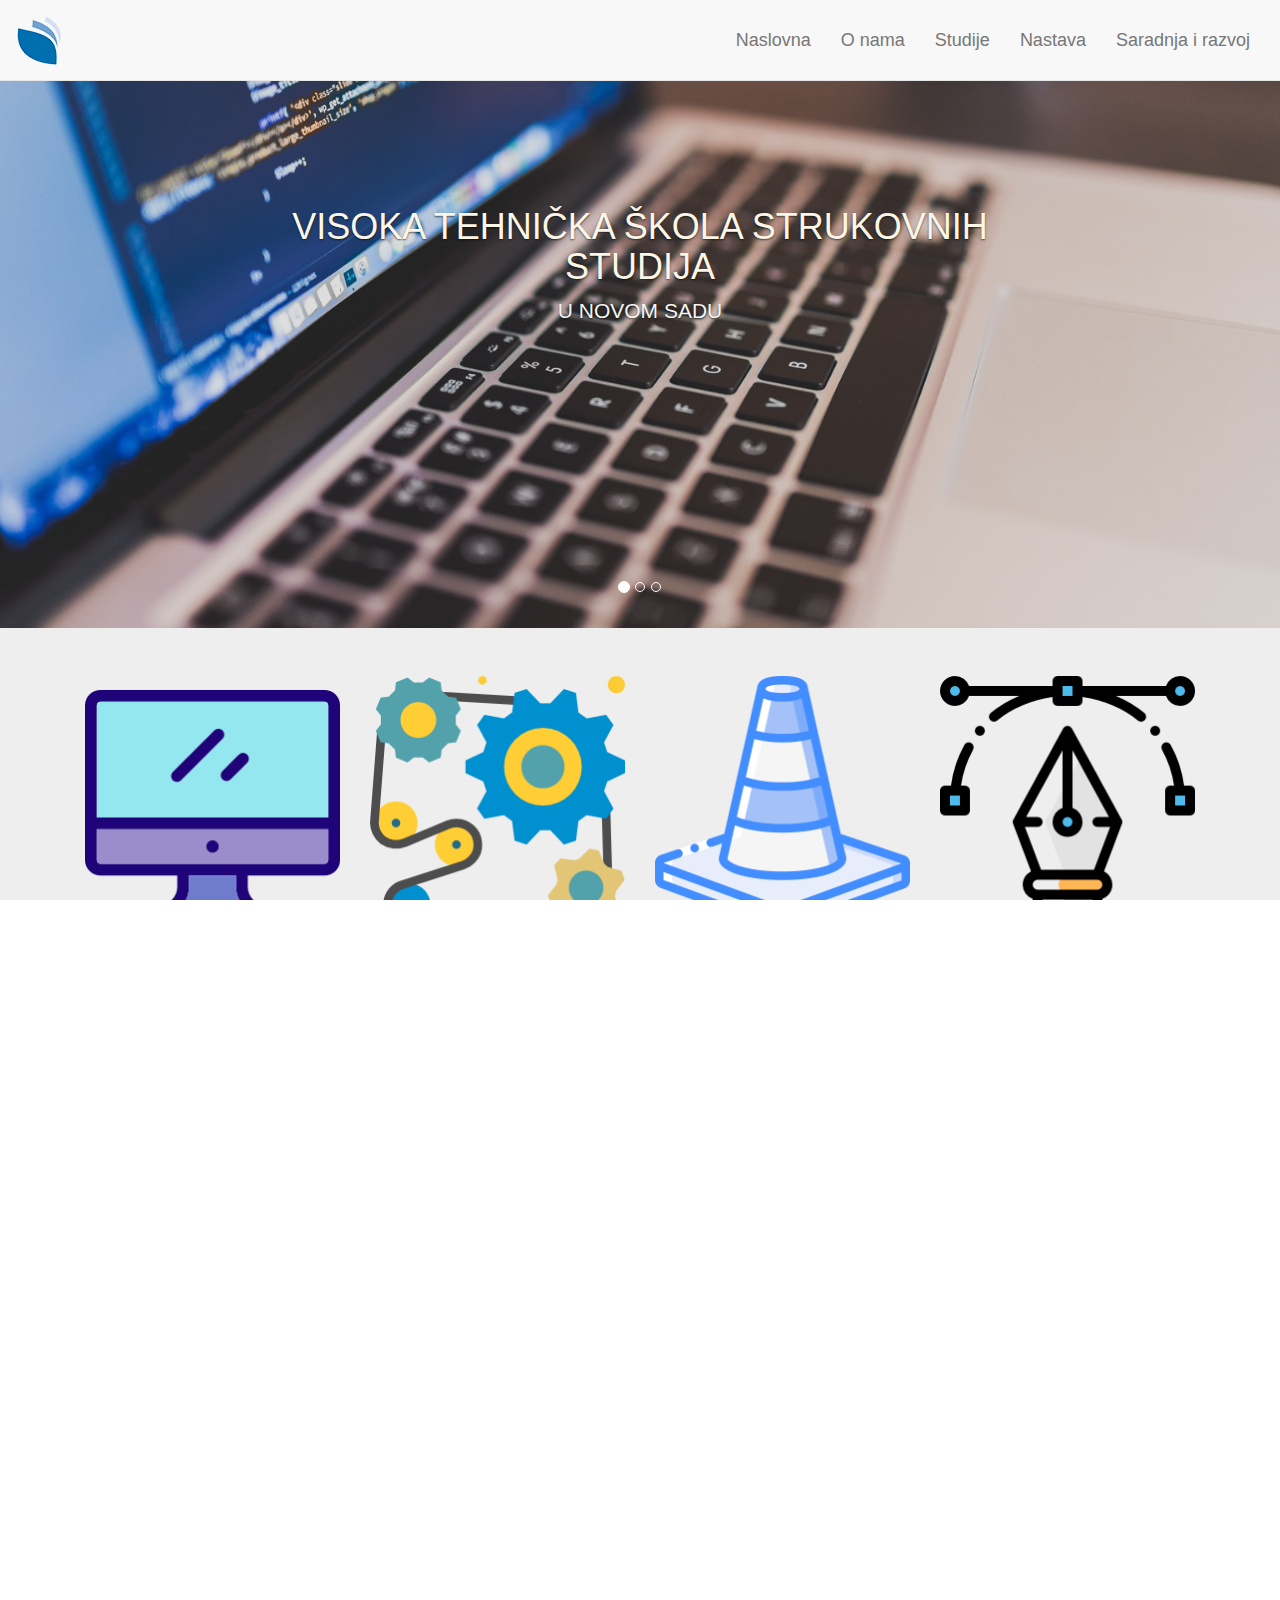
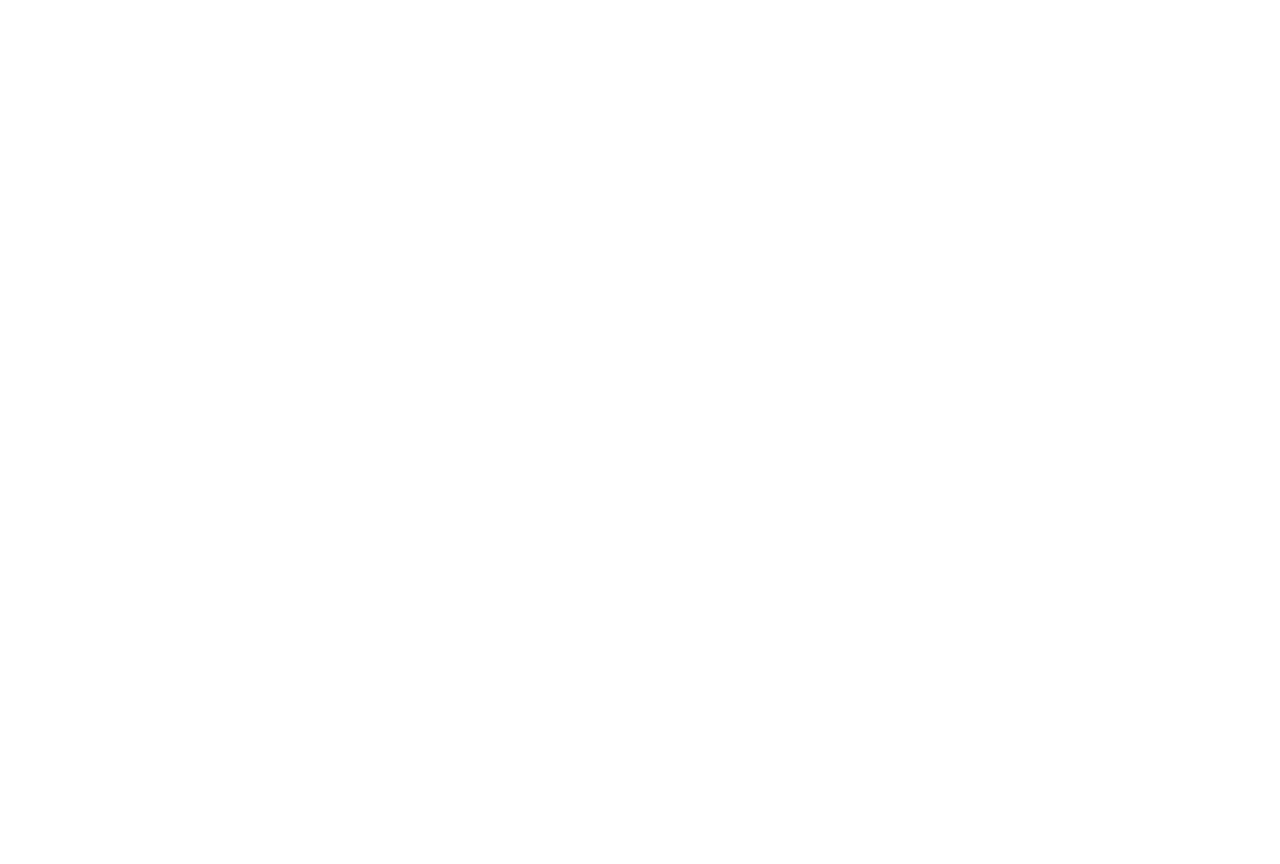
==== docs/index.html @ 1c55d351 "Fixed html tags for validation." ====
﻿<!DOCTYPE html>
<html lang="sr">
<head>
    <title>Visoka Tehnicka Skola</title>
    <meta name="viewport" content="width=device-width, initial-scale=1.0">
    <meta http-equiv="X-UA-Compatible" content="ie=edge">
    <link rel="icon" href="favicons/favicon.ico">
    <link rel="icon" type="image/png" href="favicons/favicon-32x32.png" sizes="32x32" />
    <link rel="icon" type="image/png" href="favicons/favicon-16x16.png" sizes="16x16" />
    <link rel="stylesheet" href="style.css">
    <link rel="stylesheet" href="https://maxcdn.bootstrapcdn.com/bootstrap/3.3.7/css/bootstrap.min.css">
    <link rel="stylesheet" href="https://cdnjs.cloudflare.com/ajax/libs/font-awesome/4.7.0/css/font-awesome.min.css">
    <link rel="stylesheet" href="https://use.fontawesome.com/releases/v5.7.2/css/all.css">
    <meta name="keywords" content="Visoka, tehnicka, skola, strukovnih, Studija, Novom Sadu, evakuacije, Orijentaciona, lorem, oprema">
    <meta name="description" content="Sve sto ste zeleli da znate o Visokoj tehnickoj skoli!">
</head>

<body>
<header>
    <nav class="navbar navbar-default navbar-fixed-top">
        <div class="container-fluid">
            <div class="navbar-header">
                <button type="button" class="navbar-toggle" data-toggle="collapse" data-target="#navbar-collapse-main">
                    <span class="sr-only">Iskljucen navbar</span>
                    <span class="icon-bar"></span>
                    <span class="icon-bar"></span>
                    <span class="icon-bar"></span>
                </button>
                <a class="navbar-brand" href="#"><img src="img/vts.png" alt="Vts logo"></a>
            </div>
            <div class="collapse navbar-collapse" id="navbar-collapse-main">
                <ul class="nav navbar-nav navbar-right">
                    <li><a href="#">Naslovna</a></li>
                    <li><a href="onama.html">O nama</a></li>
                    <li><a href="studije.html">Studije</a></li>
                    <li><a href="nastava.html">Nastava</a></li>
                    <li><a href="saradnja.html">Saradnja i razvoj</a></li>
                </ul>
            </div>
        </div>
    </nav>

    <div id="carousel-example-generic" class="carousel slide" data-ride="carousel">

        <ol class="carousel-indicators">
          <li data-target="#carousel-example-generic" data-slide-to="0" class="active"></li>
          <li data-target="#carousel-example-generic" data-slide-to="1"></li>
          <li data-target="#carousel-example-generic" data-slide-to="2"></li>
        </ol>

        <div class="carousel-inner" role="listbox">
            <div class="item active">
                <img src="img/pexi.jpg" class="hero" alt="Laptop with some code">
                <div class="carousel-caption">
                    <h1>visoka tehnička škola strukovnih studija</h1>
                    <p class="lead">u Novom Sadu</p>
                </div>
            </div>
            <div class="item">
                <img src="img/construction.jpeg" class="hero" alt="Construction work">
            </div>
            <div class="item">
                <img src="img/design.jpeg" class="hero" alt="Notebook with some text">
            </div>

        </div>
      </div>
</header>

<main>
<div class="jumbotron">
  <div class="container-fluid">
    <div class="row">
      <div class="col-lg-3 col-md-3 col-sm-6 col-xs-6">
        <a href="http://vtsns.edu.rs/elektrotehnicki-odsek/"><img src="img/monitor.png" class="img-responsive" alt="Monitor icon"></a>
      </div>
      <div class="col-lg-3 col-md-3 col-sm-6 col-xs-6">
        <a href="http://vtsns.edu.rs/masinski-odsek/"><img src="img/cogwheel.png" class="img-responsive" alt="Cogwheel icon"></a>
      </div>
      <div class="col-lg-3 col-md-3 col-sm-6 col-xs-6">
        <a href="http://vtsns.edu.rs/odsek-zastite/"><img src="img/cone.png" class="img-responsive" alt="Cone icon"></a>
      </div>
      <div class="col-lg-3 col-md-3 col-sm-6 col-xs-6 text-center">
        <a href="http://vtsns.edu.rs/graficki-odsek/"><img src="img/vector.png" class="img-responsive" alt="Pen icon"></a>
      </div>
    </div>
  </div>
</div>


<div class="container-fluid text-justify prvi">
    <div class="row">
      <div class="col-lg-6 col-md-4 col-sm-6 col-xs-12">
        <img src="img/radionica.png" class="img-responsive" alt="Radionica vts">
      </div>
      <div class="col-lg-6 col-md-8 col-sm-6 col-xs-12">
          <h3>Lorem ipsum</h3>
          <p>Lorem ipsum dolor sit amet consectetur, adipisicing elit. Nobis expedita a quo iure, 
            fugiat voluptatem quia repudiandae et maxime fugit nam, aliquid harum ipsam impedit error voluptatum, aut nulla placeat. 
            Deleniti accusamus enim laboriosam quidem 
            ipsa animi praesentium ea fuga laudantium cumque vero eaque, similique consequuntur alias odio. Nihil enim consequatur veritatis accusamus, iusto perspiciatis exercitationem in temporibus sint illum, 
            tempora fugit ab. Voluptate illum rem ad nemo eum voluptatum.</p>
        </div>
    </div>
  </div>

<div class="container-fluid text-justify prvi">
  <div class="row">
    <div class="col-lg-8 col-md-8 col-sm-6 col-xs-12">
      <h3>BESPLATNA PRIPREMNA NASTAVA ZA PRIJEMNI ISPIT za 2019/2020. školsku godinu</h3>
      <ul>
        <li>Opširnije o pripremnoj nastavi</li>
        <li>Raspored pripremne nastave: Tabela 1</li>
        <li>Primeri prijemnih ispita od prethodnih godina: zbirka zadataka</li>
        <li>Orijentaciona pitanja iz grafičkog inženjerstva</li>
        <li>Orijentaciona pitanja iz primenjenih umetnosti i dizajna</li>
      </ul>
    </div>
    <div class="col-lg-4 col-md-4 col-sm-6 col-xs-12">
      <img src="img/licence.jpg" class="img-responsive" alt="Licence za rad">
    </div>
  </div>
</div>

<div class="container-fluid text-justify prvi">
    <div class="row">
      <div class="col-lg-6 col-md-4 col-sm-6 col-xs-12">
        <img src="img/radionica.png" class="img-responsive" alt="Radionica vts">
      </div>
      <div class="col-lg-6 col-md-8 col-sm-6 col-xs-12">
          <h3>Visoka tehnička škola strukovnih studija u Novom Sadu pokreće dva nova LLL kursa</h3>
          <p>Dva nova četvorodnevna kursa za profesionalno usavršavanje namenjena zaposlenima u
             privredi pripremljena su u Školi u okviru ERASMUS+ projekta K-FORCE (Knowledge for resilient society/Znanje za otporno društvo). 
             Prvi, Modelovanje evakuacije zasnovan na izbornom master predmetu Kalkulacija i model evakuacije, kreće 28. februara 2019. godine. 
             Drugi kurs, Lična zaštitna oprema vatrogasaca spasilaca, kreiran je na osnovu master predmeta Lična zaštitna oprema, i počinje 20. m
             arta 2019. Kursevi su najavljeni na veb stranici Škole i preko vatrogasnih saveza Novog Sada i Vojvodine. Ciljne grupe za oba kursa su lica za bezbednost na radu u preduzećima, kao i profesionalci i volonteri koji se bave vatrogastvom i spašavanjem. Obezbeđeni su materijali za učenje, a po završetku kurseva, 
            polaznici dobijaju sertifikate bez ESPB bodova. Više detalja o kursu dato je u dokumentu sa prijavom.</p>
        </div>
    </div>
  </div>

  <div class="container-fluid text-justify prvi">
      <div class="row">
        <div class="col-lg-8 col-md-8 col-sm-6 col-xs-12">
          <h3>OBAVEŠTENjE ZA STUDENTE OSNOVNIH STUDIJA</h3>
          <p>Obaveštavaju se studenti koji obavljaju praksu u letnjem semestru da je promenjen termin dodele overenih uputa.

              22.02.2019. godine u 12.00 u amfiteatru biće dodela overenih uputa studentima koji obavljaju praksu u letnjem semestru.
              
              <mark>Prisustvo je obavezno.</mark></p>
        </div>
        <div class="col-lg-4 col-md-4 col-sm-6 col-xs-12">
          <img src="img/licence.jpg" class="img-responsive" alt="Licence za rad">
        </div>
      </div>
    </div>
</main>
    <footer>
    <div class="row">
    <div class="container-fluid">
    <div class="col-lg-6 col-md-6 col-sm-12 col-xs-12">
    <p class = "futertext">Copyright Visoka tehnička škola strukovnih studija u Novom Sadu. 2019.</p>
    </div>
    <div class="col-lg-6 col-md-6 col-sm-12 col-xs-12">
    <a href="#"><i class="fab fa-facebook-square"></i></a>
    <a href="#"><i class="fas fa-envelope"></i></a>
    <a href="#"><i class="fab fa-twitter"></i></a>
    <a href="#"><i class="fab fa-instagram"></i></a>
    <a href="#"><i class="fab fa-vimeo-v"></i></a>
    </div>
    </div>
    </div>
    </footer>
    <script src="https://ajax.googleapis.com/ajax/libs/jquery/3.2.1/jquery.min.js"></script>
    <script src="https://maxcdn.bootstrapcdn.com/bootstrap/3.3.7/js/bootstrap.min.js"></script>
</body>
</html>
---- docs/style.css ----
html, body{
    height:100%;
    width:100%;
    overflow-x: hidden;
} 
body{
    background: #ffffcc;
}
.navbar{
    background-color: #62787C;
    padding:15px;
    font-size:18px;
}
.navbar-brand{
padding: 0 !important;

}
.navbar-default .navbar-nav li a{
    color:#FBF6E6; 
    font-family:'Montserrat', sans-serif;
}

.navbar-nav >li>a:hover, .navbar-default .navbar-nav >li>a:focus{
    color: darkblue !important;
    background:  #fcf4a3 !important;
}
.hero{
    height: auto;
    width: 100%;
}
.carousel-caption{
    top:50%;
    text-transform: uppercase;
    font-weight: 500;
    transform: translateY(-50%);
    text-align: center;
}
.carousel-caption h1{
   color: #FBF6E6;
}
.carousel-caption p{
    color: whitesmoke;
}
.jumbotron{
    padding: 30px 70px 30px 70px; 
}
.prvi{
    padding: 30px 70px 30px 70px; 
}
.prvi img{
    width:100%;
    height: auto;
}
.naslovi{
    text-align: center;
    font-size: 50px;
    padding-bottom: 50px;
}
footer{
    text-align: center;
    font-weight: bold;
    background-color:#326693;
    padding: 5px 0 5px 0;
}
.container-fluid.razmakbolan{
    margin-top:100px;
}
.img-responsive.middle{
    margin:0 auto;
}
.middletitle{
    text-align:center;
}
.bold{
    font-weight:bold;
}
.tabelice{
    padding: 70px 100px 70px 100px;
}
.lajna{
    border: 1px solid black;
    margin: 0 35% 0 35%;
    margin-bottom:25px;
}
.lajna1{
    border: 1px solid white;
    margin: 0 25% 0 25%;
    margin-bottom:15px;
}
.futertext{
    color:white;
    font-size:15px;
    margin-top:5px;
}
.fa-facebook-square, .fa-envelope, .fa-twitter, .fa-instagram, .fa-vimeo-v{
    color:white;
    font-size:16px;
    padding-left:5px;
    margin-top:5px;
}
.fa-facebook-square:hover, .fa-envelope:hover, .fa-twitter:hover, .fa-instagram:hover, .fa-vimeo-v:hover{
    color:#EEE8AA;
}
@media (max-width: 600px){
	.carousel-indicators{
		display: none;
	}
}
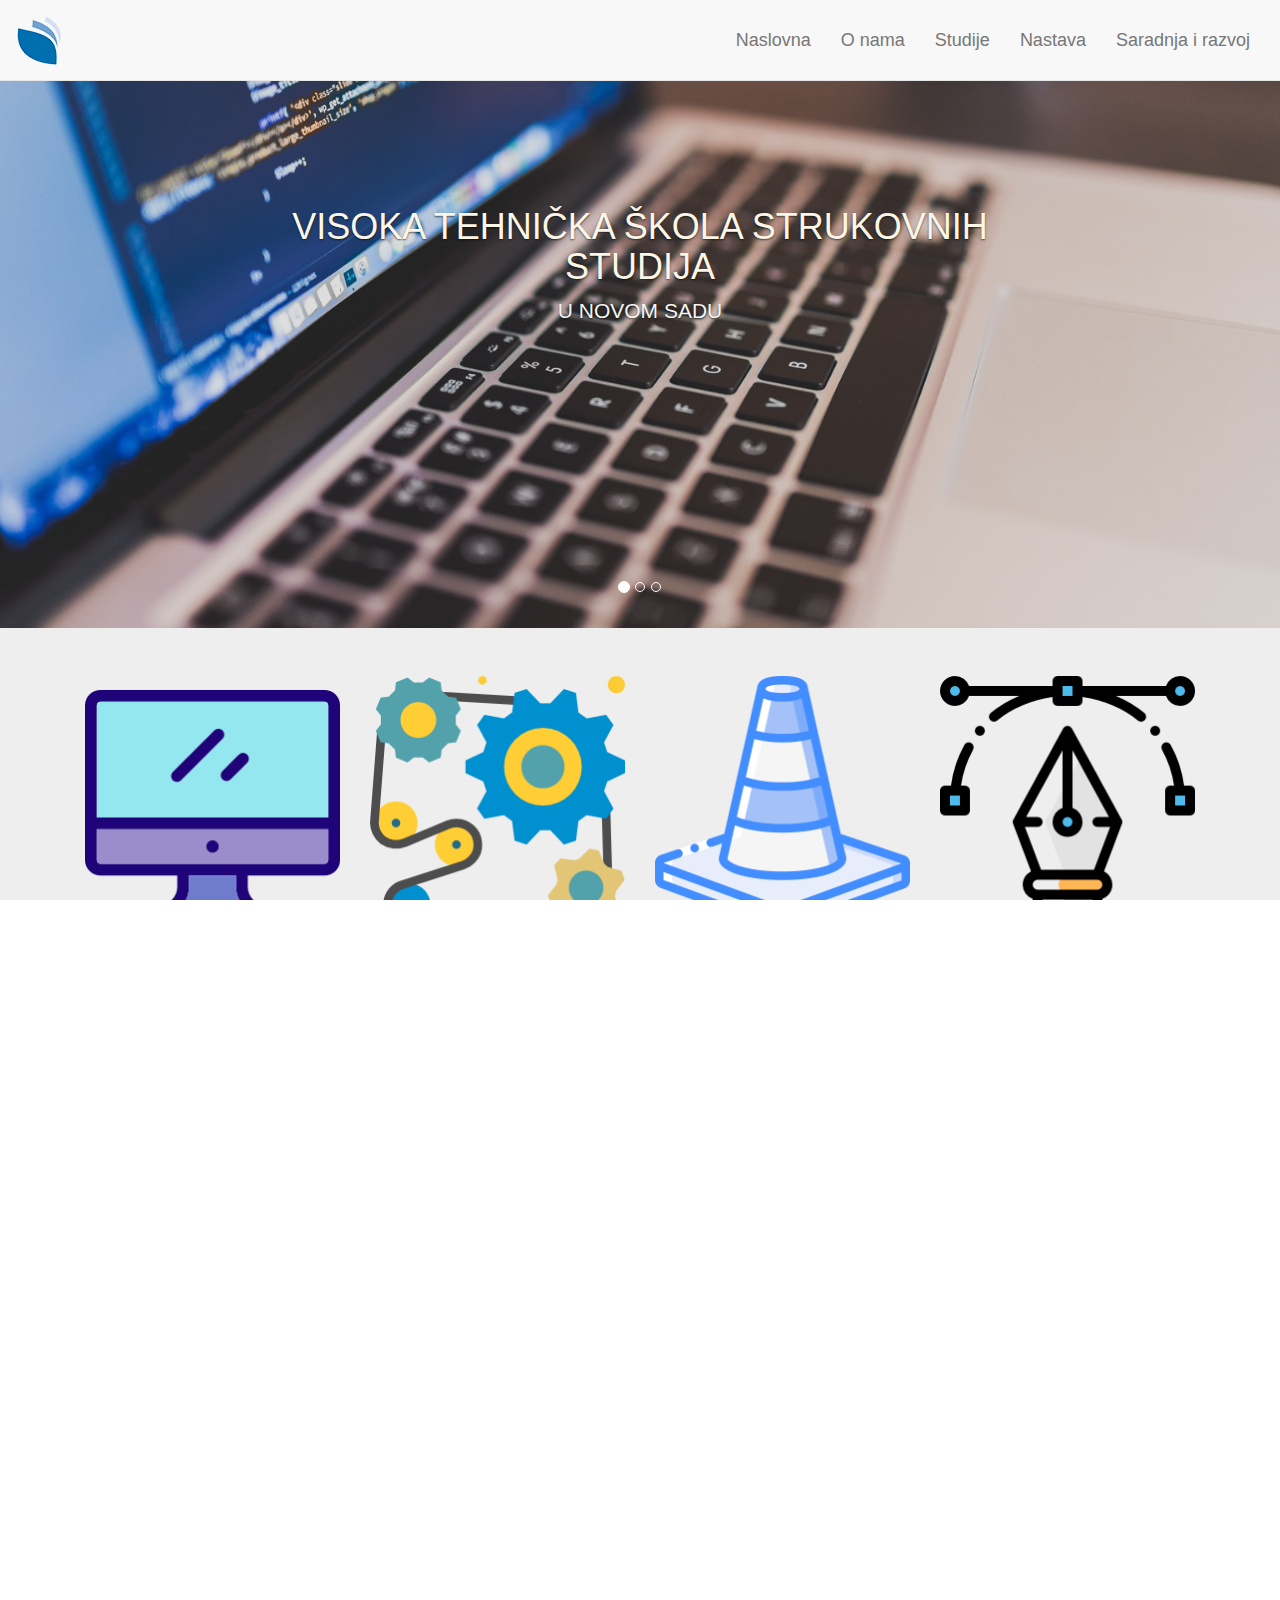
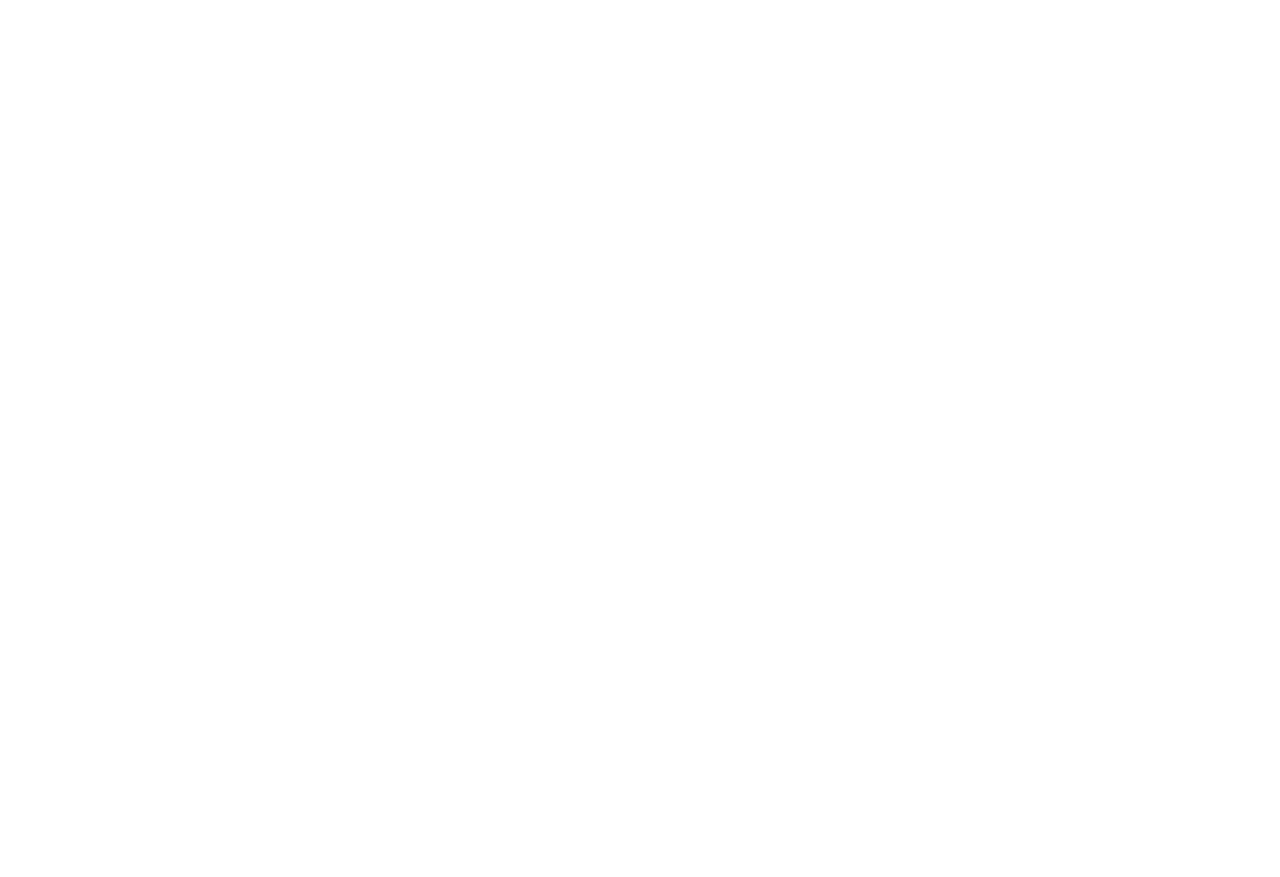
==== commit 8c6eb2af: "Fixed all of our html tags." ====
--- a/docs/index.html
+++ b/docs/index.html
@@ -39,6 +39,7 @@
             </div>
         </div>
     </nav>
+</header>
 
     <div id="carousel-example-generic" class="carousel slide" data-ride="carousel">
 
@@ -65,7 +66,7 @@
 
         </div>
       </div>
-</header>
+
 
 <main>
 <div class="jumbotron">
@@ -94,7 +95,7 @@
         <img src="img/radionica.png" class="img-responsive" alt="Radionica vts">
       </div>
       <div class="col-lg-6 col-md-8 col-sm-6 col-xs-12">
-          <h3>Lorem ipsum</h3>
+          <h2>Lorem ipsum</h2>
           <p>Lorem ipsum dolor sit amet consectetur, adipisicing elit. Nobis expedita a quo iure, 
             fugiat voluptatem quia repudiandae et maxime fugit nam, aliquid harum ipsam impedit error voluptatum, aut nulla placeat. 
             Deleniti accusamus enim laboriosam quidem 
@@ -107,7 +108,7 @@
 <div class="container-fluid text-justify prvi">
   <div class="row">
     <div class="col-lg-8 col-md-8 col-sm-6 col-xs-12">
-      <h3>BESPLATNA PRIPREMNA NASTAVA ZA PRIJEMNI ISPIT za 2019/2020. školsku godinu</h3>
+      <h2>BESPLATNA PRIPREMNA NASTAVA ZA PRIJEMNI ISPIT za 2019/2020. školsku godinu</h2>
       <ul>
         <li>Opširnije o pripremnoj nastavi</li>
         <li>Raspored pripremne nastave: Tabela 1</li>
@@ -128,7 +129,7 @@
         <img src="img/radionica.png" class="img-responsive" alt="Radionica vts">
       </div>
       <div class="col-lg-6 col-md-8 col-sm-6 col-xs-12">
-          <h3>Visoka tehnička škola strukovnih studija u Novom Sadu pokreće dva nova LLL kursa</h3>
+          <h2>Visoka tehnička škola strukovnih studija u Novom Sadu pokreće dva nova LLL kursa</h2>
           <p>Dva nova četvorodnevna kursa za profesionalno usavršavanje namenjena zaposlenima u
              privredi pripremljena su u Školi u okviru ERASMUS+ projekta K-FORCE (Knowledge for resilient society/Znanje za otporno društvo). 
              Prvi, Modelovanje evakuacije zasnovan na izbornom master predmetu Kalkulacija i model evakuacije, kreće 28. februara 2019. godine. 
@@ -142,7 +143,7 @@
   <div class="container-fluid text-justify prvi">
       <div class="row">
         <div class="col-lg-8 col-md-8 col-sm-6 col-xs-12">
-          <h3>OBAVEŠTENjE ZA STUDENTE OSNOVNIH STUDIJA</h3>
+          <h2>OBAVEŠTENjE ZA STUDENTE OSNOVNIH STUDIJA</h2>
           <p>Obaveštavaju se studenti koji obavljaju praksu u letnjem semestru da je promenjen termin dodele overenih uputa.
 
               22.02.2019. godine u 12.00 u amfiteatru biće dodela overenih uputa studentima koji obavljaju praksu u letnjem semestru.
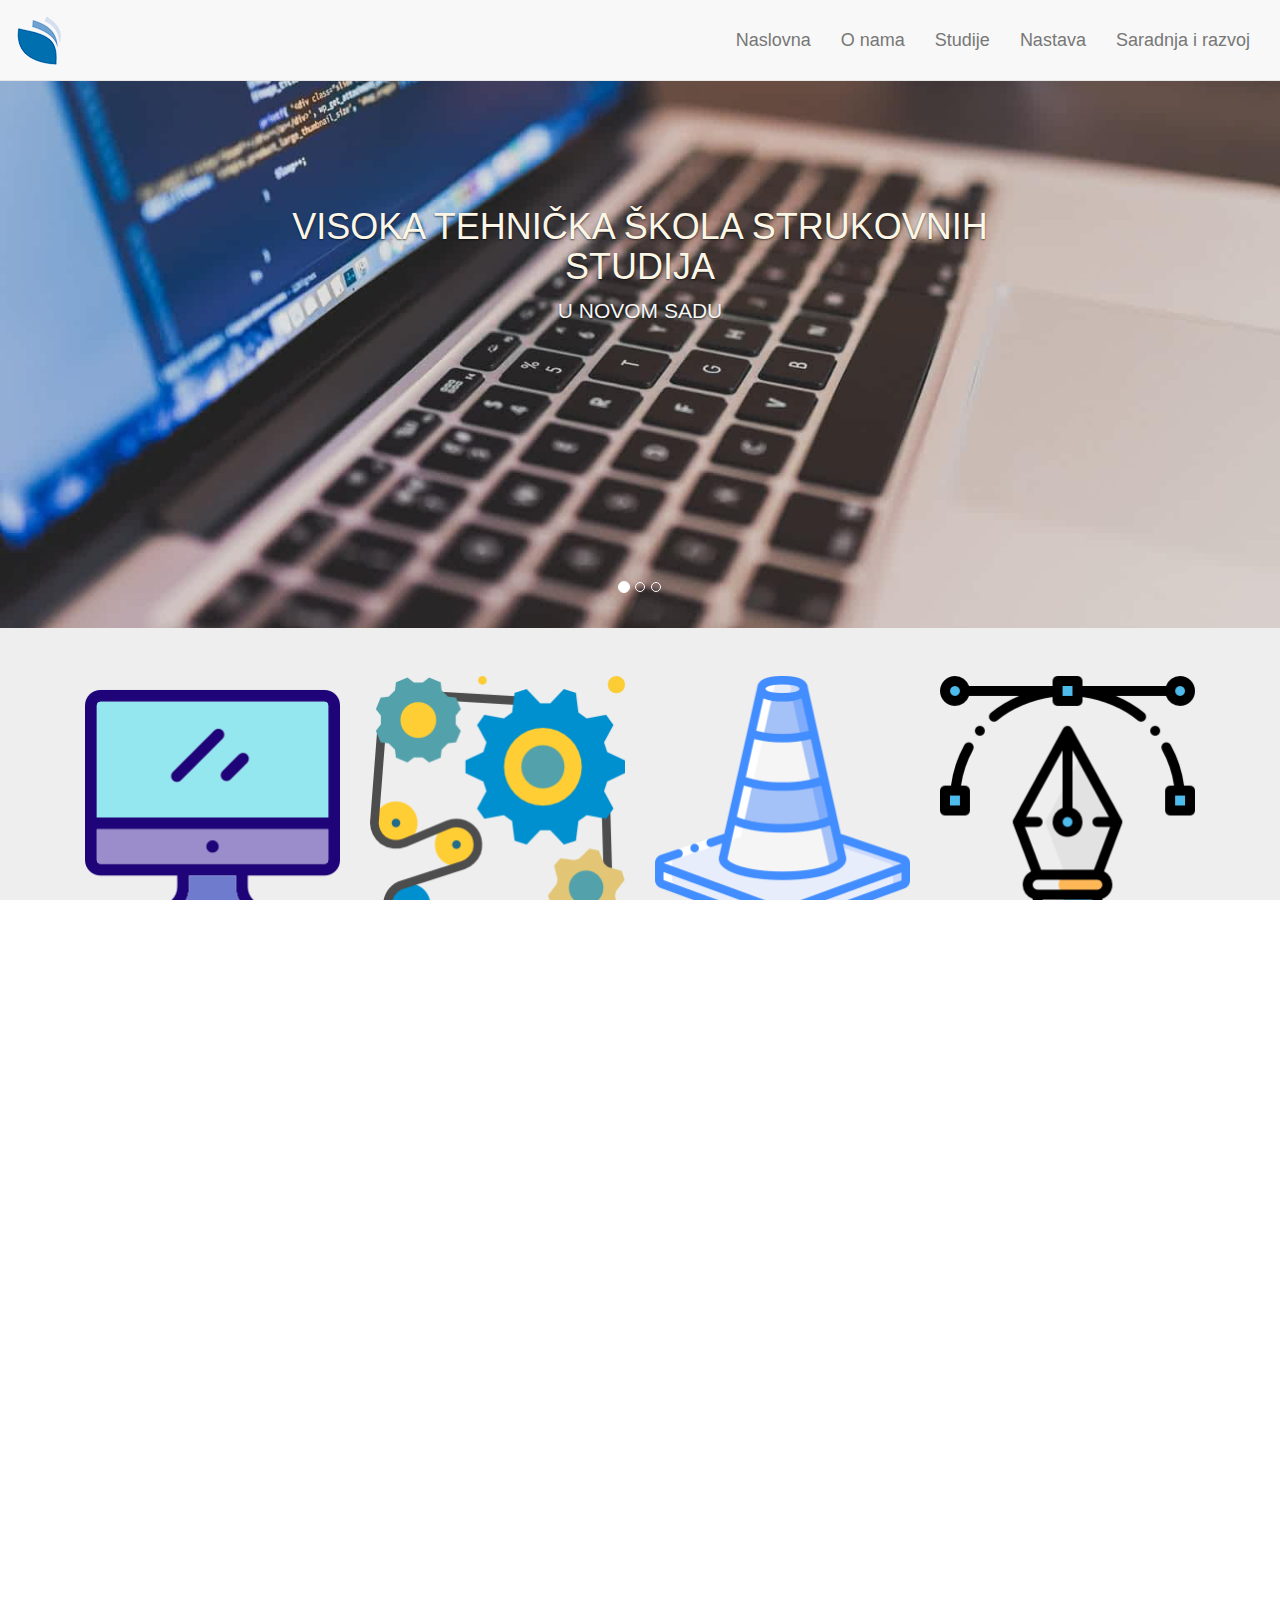
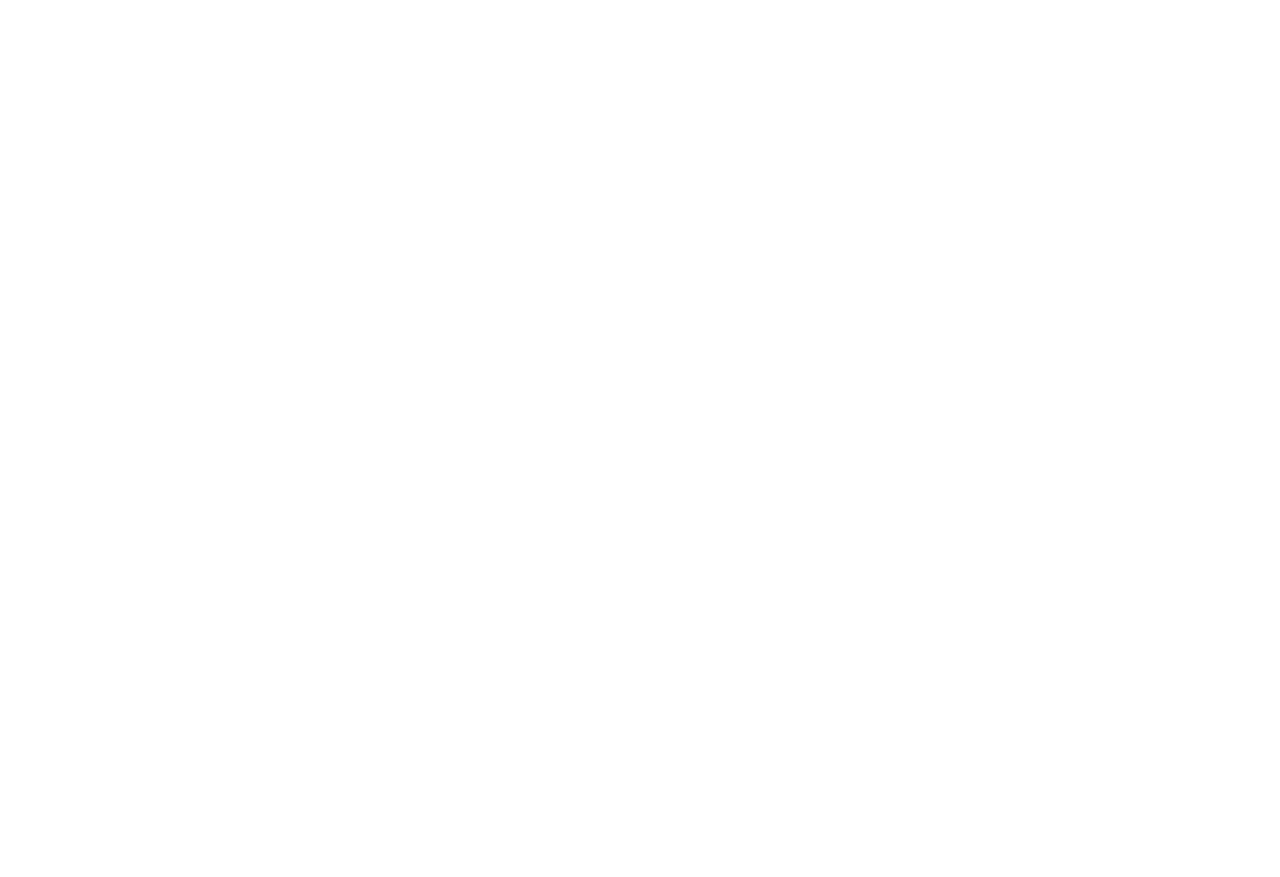
==== commit e77e8f9a: "Added link preload tags." ====
--- a/docs/index.html
+++ b/docs/index.html
@@ -13,6 +13,17 @@
     <link rel="stylesheet" href="https://use.fontawesome.com/releases/v5.7.2/css/all.css">
     <meta name="keywords" content="Visoka, tehnicka, skola, strukovnih, Studija, Novom Sadu, evakuacije, Orijentaciona, lorem, oprema">
     <meta name="description" content="Sve sto ste zeleli da znate o Visokoj tehnickoj skoli!">
+    <link rel="preload" as="image" href="img/vts.png">
+    <link rel="preload" as="image" href="img/pexi.jpg">
+    <link rel="preload" as="image" href="img/construction.jpeg">
+    <link rel="preload" as="image" href="img/design.jpeg">
+    <link rel="preload" as="image" href="img/monitor.png">
+    <link rel="preload" as="image" href="img/cogwheel.png">
+    <link rel="preload" as="image" href="img/cone.png">
+    <link rel="preload" as="image" href="img/vector.png">
+    <link rel="preload" as="image" href="img/radionica.png">
+    <link rel="preload" as="style" href="style.min.css" onload="this.rel='stylesheet'">
+
 </head>
 
 <body>
